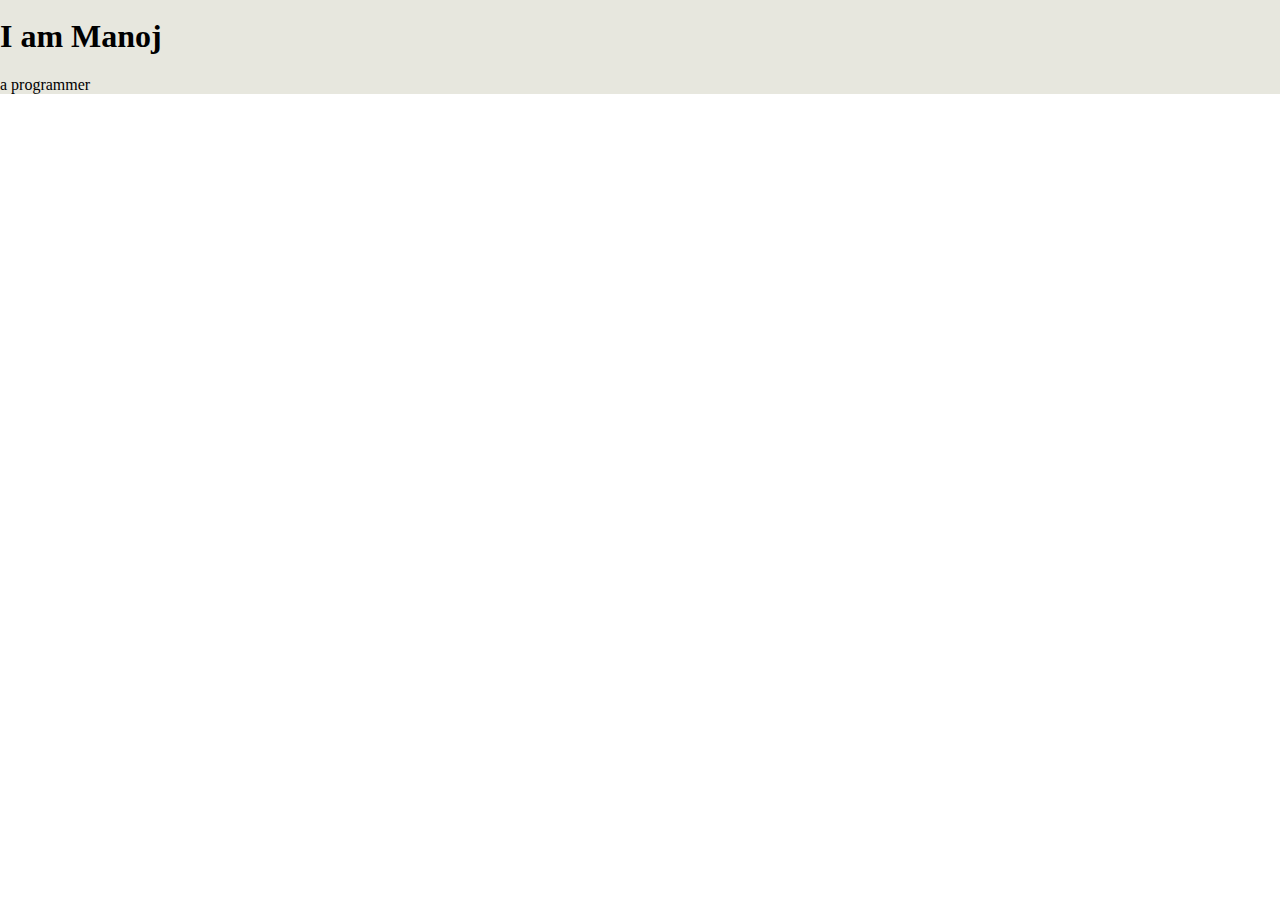
==== personal_cv_test/index.html @ df2ab5f6 "teaching  basics of html" ====
<!DOCTYPE html>
<html lang="en">
  <head>
    <meta charset="UTF-8" />
    <meta http-equiv="X-UA-Compatible" content="IE=edge" />
    <meta name="viewport" content="width=device-width, initial-scale=1.0" />
    <title>Manoj Reddy Pannala</title>
    <link rel="stylesheet" href="css/styles.css" />
    <link rel="shortcut icon" href="favicon.ico" type="image/x-icon" />
  </head>

  <body>
    <div class="">
        <img src="" alt="">
      <h1>I am Manoj</h1>
      <p>a programmer</p>
      
    </div>







  </body>
</html>
---- personal_cv_test/css/styles.css ----
body {
  margin: 0;
}

h1 {
  margin-top: 0;
}

div {
  background-color: #e7e7de;
}
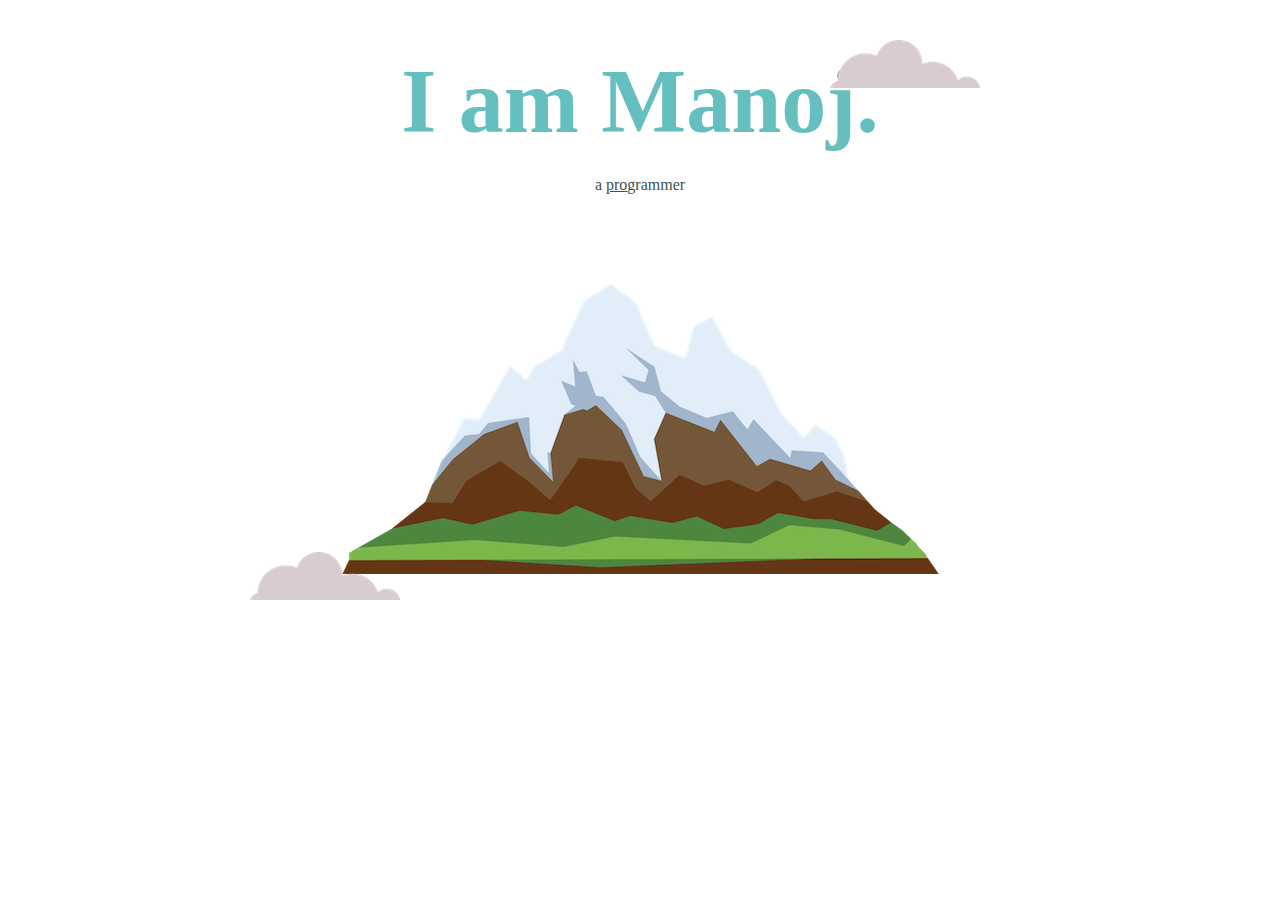
==== commit 6f0e0d0f: "refresh" ====
--- a/personal_cv_test/index.html
+++ b/personal_cv_test/index.html
@@ -11,17 +11,12 @@
 
   <body>
     <div class="">
-        <img src="" alt="">
-      <h1>I am Manoj</h1>
-      <p>a programmer</p>
-      
+      <img class="top-cloud" src="images/cloud.png" alt="cloud" />
+      <h1>I am Manoj.</h1>
+      <p>a <span class="pro">pro</span>grammer</p>
+      <img class="bottom-cloud" src="images/cloud.png" alt="cloud" />
+      <img src="images/mountain.png" alt="mountain" />
+      <!-- <img src="images/4401280.jpg" alt="home-img"> -->
     </div>
-
-
-
-
-
-
-
   </body>
 </html>
--- a/personal_cv_test/css/styles.css
+++ b/personal_cv_test/css/styles.css
@@ -1,11 +1,140 @@
 body {
+  color: #40514e;
   margin: 0;
+  text-align: center;
+  font-family: "Merriweather", serif;
 }
 
 h1 {
-  margin-top: 0;
+  color: #66bfbf;
+  font-size: 5.625rem;
+  margin: 50px auto 0 auto;
+  font-family: "Sacramento", cursive;
 }
 
-div {
-  background-color: #e7e7de;
+h2 {
+  color: #66bfbf;
+  font-family: "Montserrat", sans-serif;
+  font-size: 2.5rem;
+  font-weight: normal;
+  padding-bottom: 10px;
 }
+
+h3 {
+  color: #11999e;
+  font-family: "Montserrat", sans-serif;
+}
+
+p {
+  line-height: 2;
+}
+
+hr {
+  border: dotted #eaf6f6 6px;
+  border-bottom: none;
+  width: 4%;
+  margin: 100px auto;
+}
+
+a {
+  color: #11999e;
+  font-family: "Montserrat", sans-serif;
+  margin: 10px 20px;
+  text-decoration: none;
+}
+
+a:hover {
+  color: #eaf6f6;
+}
+
+.top-container {
+  background-color: #e4f9f5;
+  position: relative;
+  padding-top: 100px;
+}
+
+.middle-container {
+  margin: 100px 0;
+}
+
+.bottom-container {
+  background-color: #66bfbf;
+  padding: 50px 0 20px;
+}
+
+.skill-row {
+  width: 50%;
+  margin: 100px auto 100px auto;
+  text-align: left;
+}
+
+.pro {
+  text-decoration: underline;
+}
+
+.intro {
+  width: 30%;
+  margin: auto;
+}
+
+.contact-message {
+  width: 40%;
+  margin: 40px auto 60px;
+}
+
+.copyright {
+  color: #eaf6f6;
+  font-size: 0.75rem;
+  padding: 20px 0;
+}
+
+.top-cloud {
+  position: absolute;
+  right: 300px;
+  top: 40px;
+}
+
+.bottom-cloud {
+  position: absolute;
+  left: 250px;
+  bottom: 300px;
+}
+
+.code-img {
+  width: 25%;
+  float: left;
+  margin-right: 30px;
+}
+
+.chilli-img {
+  width: 25%;
+  float: right;
+  margin-left: 30px;
+}
+
+.btn {
+  background: #11cdd4;
+  background-image: -webkit-linear-gradient(top, #11cdd4, #11999e);
+  background-image: -moz-linear-gradient(top, #11cdd4, #11999e);
+  background-image: -ms-linear-gradient(top, #11cdd4, #11999e);
+  background-image: -o-linear-gradient(top, #11cdd4, #11999e);
+  background-image: linear-gradient(to bottom, #11cdd4, #11999e);
+  -webkit-border-radius: 8;
+  -moz-border-radius: 8;
+  border-radius: 8px;
+  font-family: "Montserrat", sans-serif;
+  color: #ffffff;
+  font-size: 20px;
+  padding: 10px 20px 10px 20px;
+  text-decoration: none;
+}
+
+.btn:hover {
+  background: #30e3cb;
+  background-image: -webkit-linear-gradient(top, #30e3cb, #2bc4ad);
+  background-image: -moz-linear-gradient(top, #30e3cb, #2bc4ad);
+  background-image: -ms-linear-gradient(top, #30e3cb, #2bc4ad);
+  background-image: -o-linear-gradient(top, #30e3cb, #2bc4ad);
+  background-image: linear-gradient(to bottom, #30e3cb, #2bc4ad);
+  text-decoration: none;
+}
